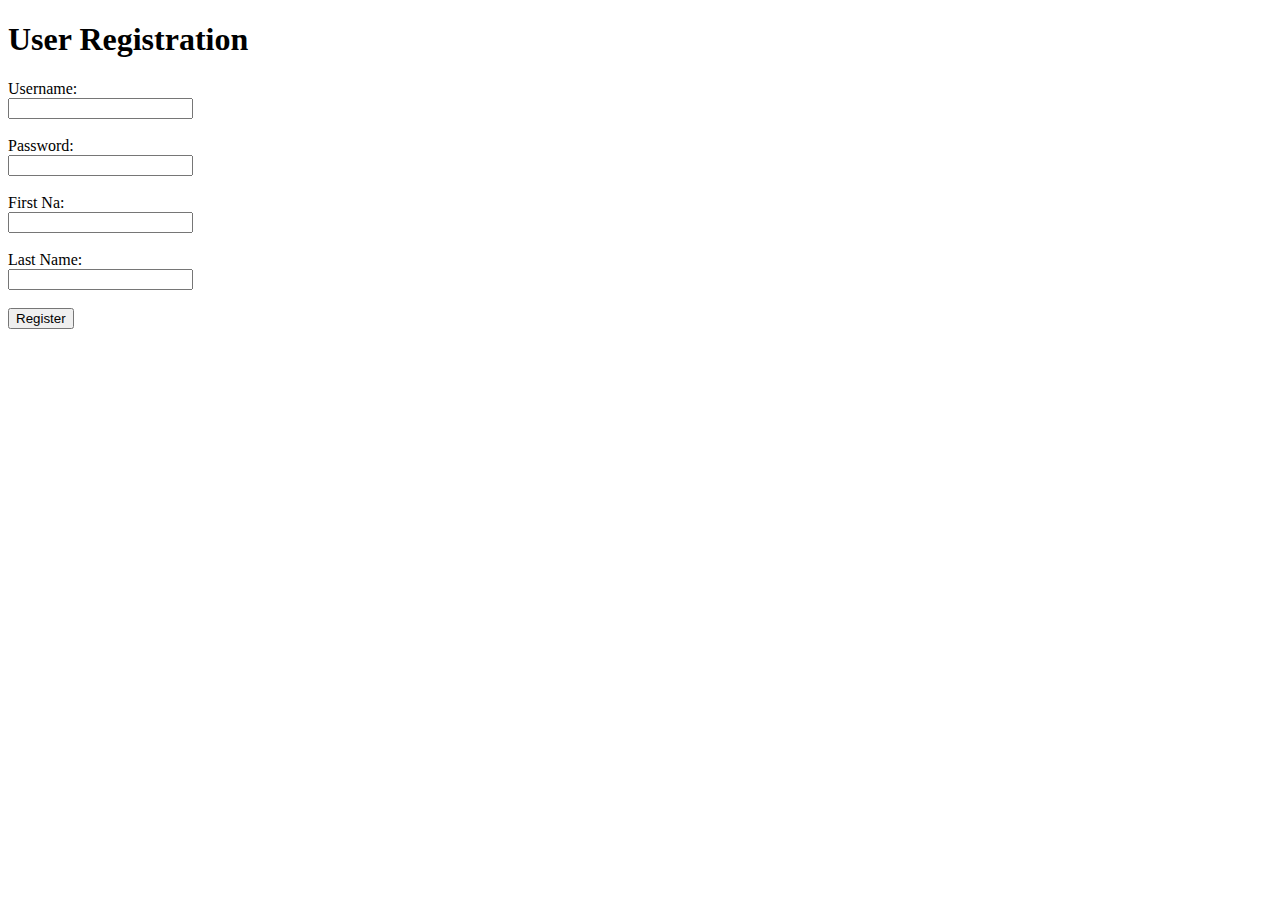
==== target/hibernate-project/index.html @ fb4c0477 "new" ====
<!DOCTYPE html>
<html>
<head>
    <meta charset="UTF-8">
    <title>User Registration</title>
</head>
<body>
    <h1>User Registration</h1>
    <form action="register" method="post">
        <label for="username">Username:</label><br>
        <input type="text" id="username" name="username" required><br><br>
        
        <label for="password">Password:</label><br>
        <input type="password" id="password" name="password" required><br><br>
        
        <label for="firstname">First Na:</label><br>
        <input type="text" id="firstname" name="firstname" required><br><br>
        
        <label for="lastname">Last Name:</label><br>
        <input type="text" id="lastname" name="lastname" required><br><br>
        
        <input type="submit" value="Register">
    </form>
</body>
</html>
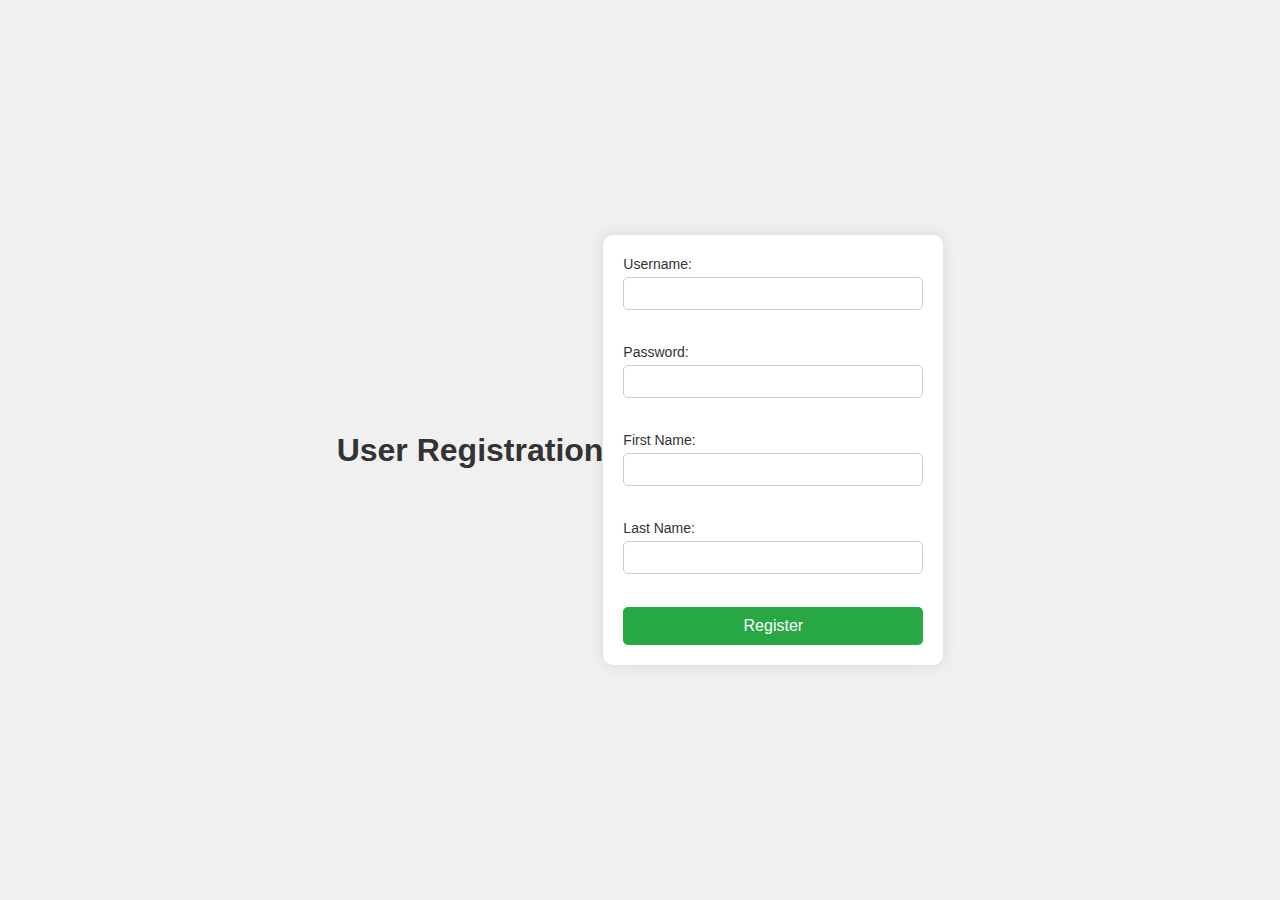
==== commit d7f8932f: "nw" ====
--- a/target/hibernate-project/index.html
+++ b/target/hibernate-project/index.html
@@ -3,20 +3,21 @@
 <head>
     <meta charset="UTF-8">
     <title>User Registration</title>
+    <link rel="stylesheet" type="text/css" href="styles.css">
 </head>
 <body>
     <h1>User Registration</h1>
     <form action="register" method="post">
-        <label for="username">Username:</label><br>
+        <label for="username">Username: </label><br>
         <input type="text" id="username" name="username" required><br><br>
         
-        <label for="password">Password:</label><br>
+        <label for="password">Password: </label><br>
         <input type="password" id="password" name="password" required><br><br>
         
-        <label for="firstname">First Na:</label><br>
+        <label for="firstname">First Name: </label><br>
         <input type="text" id="firstname" name="firstname" required><br><br>
         
-        <label for="lastname">Last Name:</label><br>
+        <label for="lastname">Last Name: </label><br>
         <input type="text" id="lastname" name="lastname" required><br><br>
         
         <input type="submit" value="Register">
--- a/target/hibernate-project/styles.css
+++ b/target/hibernate-project/styles.css
@@ -0,0 +1,66 @@
+/* styles.css */
+
+/* General Styles */
+body {
+    font-family: Arial, sans-serif;
+    background-color: #f0f0f0;
+    margin: 0;
+    padding: 0;
+    display: flex;
+    justify-content: center;
+    align-items: center;
+    height: 100vh;
+}
+
+h1 {
+    text-align: center;
+    color: #333;
+}
+
+form {
+    background-color: #fff;
+    padding: 20px;
+    border-radius: 10px;
+    box-shadow: 0px 0px 15px rgba(0, 0, 0, 0.1);
+    width: 300px;
+}
+
+label {
+    font-size: 14px;
+    color: #333;
+    margin-bottom: 5px;
+    display: inline-block;
+}
+
+input[type="text"],
+input[type="password"] {
+    width: 100%;
+    padding: 8px;
+    margin-bottom: 15px;
+    border: 1px solid #ccc;
+    border-radius: 5px;
+    box-sizing: border-box;
+}
+
+input[type="submit"] {
+    width: 100%;
+    padding: 10px;
+    background-color: #28a745;
+    border: none;
+    border-radius: 5px;
+    color: white;
+    font-size: 16px;
+    cursor: pointer;
+    transition: background-color 0.3s ease;
+}
+
+input[type="submit"]:hover {
+    background-color: #218838;
+}
+
+/* Responsive Design */
+@media (max-width: 400px) {
+    form {
+        width: 90%;
+    }
+}
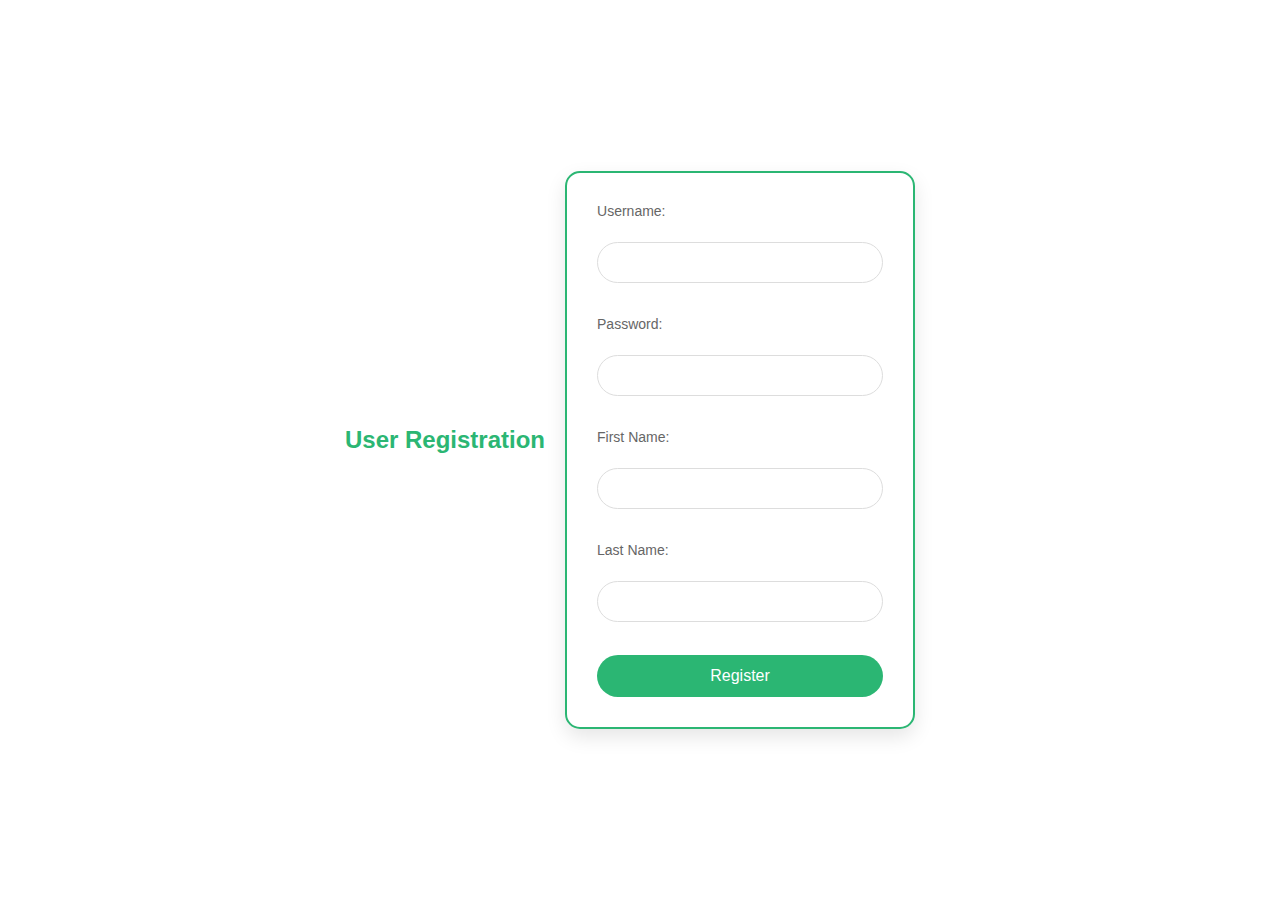
==== commit 9a42ec51: "nw" ====
--- a/target/hibernate-project/index.html
+++ b/target/hibernate-project/index.html
@@ -17,7 +17,7 @@
         <label for="firstname">First Name: </label><br>
         <input type="text" id="firstname" name="firstname" required><br><br>
         
-        <label for="lastname">Last Name: </label><br>
+        <label for="lastname">Last Name:</label><br>
         <input type="text" id="lastname" name="lastname" required><br><br>
         
         <input type="submit" value="Register">
--- a/target/hibernate-project/styles.css
+++ b/target/hibernate-project/styles.css
@@ -1,61 +1,99 @@
-/* styles.css */
-
 /* General Styles */
-body {
-    font-family: Arial, sans-serif;
-    background-color: #f0f0f0;
+* {
     margin: 0;
     padding: 0;
+    box-sizing: border-box;
+    font-family: 'Arial', sans-serif;
+}
+
+body {
     display: flex;
     justify-content: center;
     align-items: center;
     height: 100vh;
+    background: url('https://i.pinimg.com/736x/e9/31/b0/e931b043748ce035ccbde0273e5ca3dd.jpg') no-repeat center center/cover; /* Background image from URL */
 }
 
-h1 {
+/* Form Container */
+form {
+    background-color: rgba(255, 255, 255, 0.8);
+    padding: 30px;
+    border: 2px solid #2BB673;  /* Added border */
+    border-radius: 15px;
+    box-shadow: 0 8px 20px rgba(0, 0, 0, 0.1);
+    width: 350px;
     text-align: center;
-    color: #333;
+    transition: background-color 0.3s ease;
+    margin: 20px; /* Added spacing outside */
 }
 
-form {
-    background-color: #fff;
-    padding: 20px;
-    border-radius: 10px;
-    box-shadow: 0px 0px 15px rgba(0, 0, 0, 0.1);
-    width: 300px;
+/* Form Heading */
+h1 {
+    margin-bottom: 20px;
+    font-size: 24px;
+    color: #2BB673;
+    animation: fadeIn 1s ease-in-out;
 }
 
+/* Input Labels */
 label {
     font-size: 14px;
-    color: #333;
+    color: #666;
+    display: block;
+    text-align: left;
     margin-bottom: 5px;
-    display: inline-block;
 }
 
+/* Input Fields */
 input[type="text"],
 input[type="password"] {
     width: 100%;
-    padding: 8px;
+    padding: 12px;
+    border-radius: 25px;
+    border: 1px solid #ddd;
     margin-bottom: 15px;
-    border: 1px solid #ccc;
-    border-radius: 5px;
-    box-sizing: border-box;
+    outline: none;
+    transition: border-color 0.3s ease;
 }
 
+input[type="text"]:focus,
+input[type="password"]:focus {
+    border-color: #2BB673;
+}
+
+/* Submit Button */
 input[type="submit"] {
+    padding: 12px 0;
     width: 100%;
-    padding: 10px;
-    background-color: #28a745;
+    background-color: #2BB673;
+    color: white;
     border: none;
-    border-radius: 5px;
-    color: white;
+    border-radius: 25px;
+    cursor: pointer;
     font-size: 16px;
-    cursor: pointer;
     transition: background-color 0.3s ease;
 }
 
 input[type="submit"]:hover {
-    background-color: #218838;
+    background-color: #218a5a;
+}
+
+/* Form Hover Effect */
+form:hover {
+    background-color: rgba(255, 255, 255, 1);
+    box-shadow: 0 12px 25px rgba(0, 0, 0, 0.2);
+}
+
+/* Animations */
+@keyframes fadeIn {
+    0% {
+        opacity: 0;
+        transform: translateY(20px);
+    }
+    100% {
+        opacity: 1;
+        transform: translateY(0);
+    }
 }
 
 /* Responsive Design */
